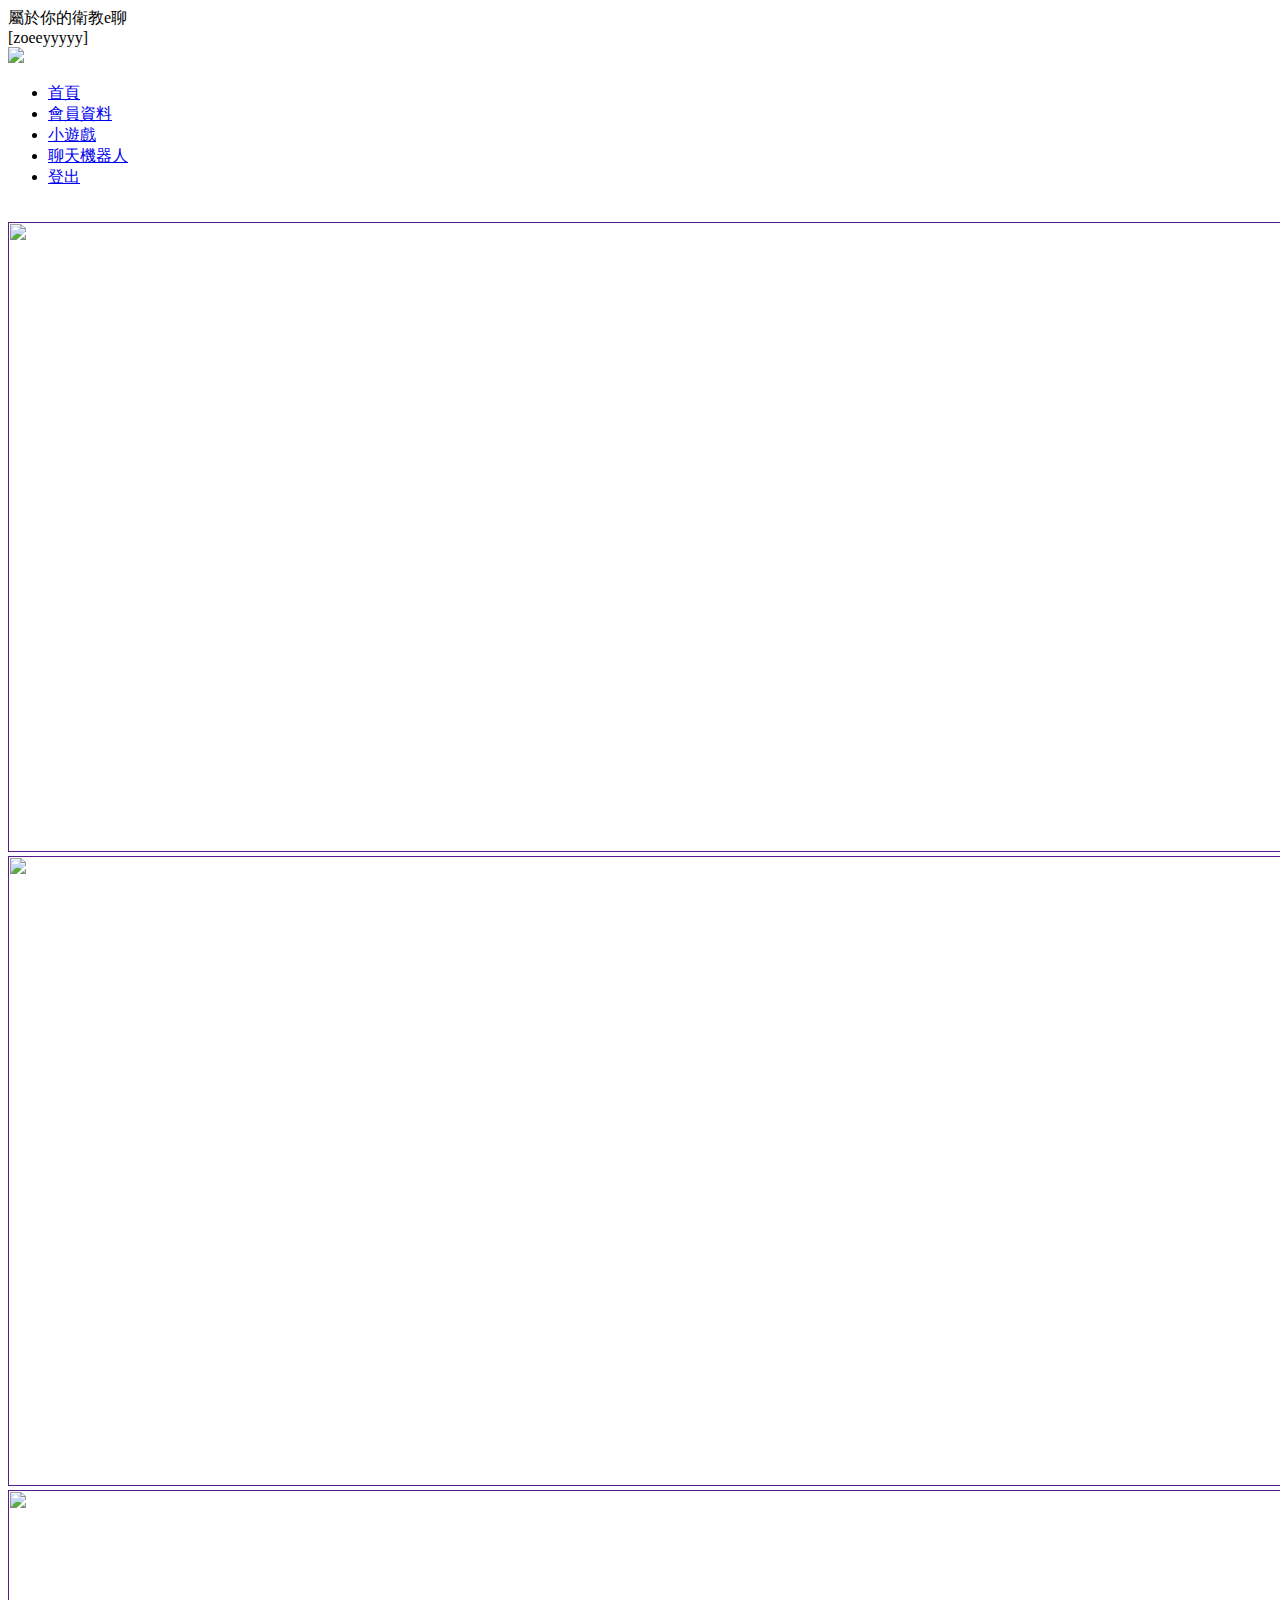
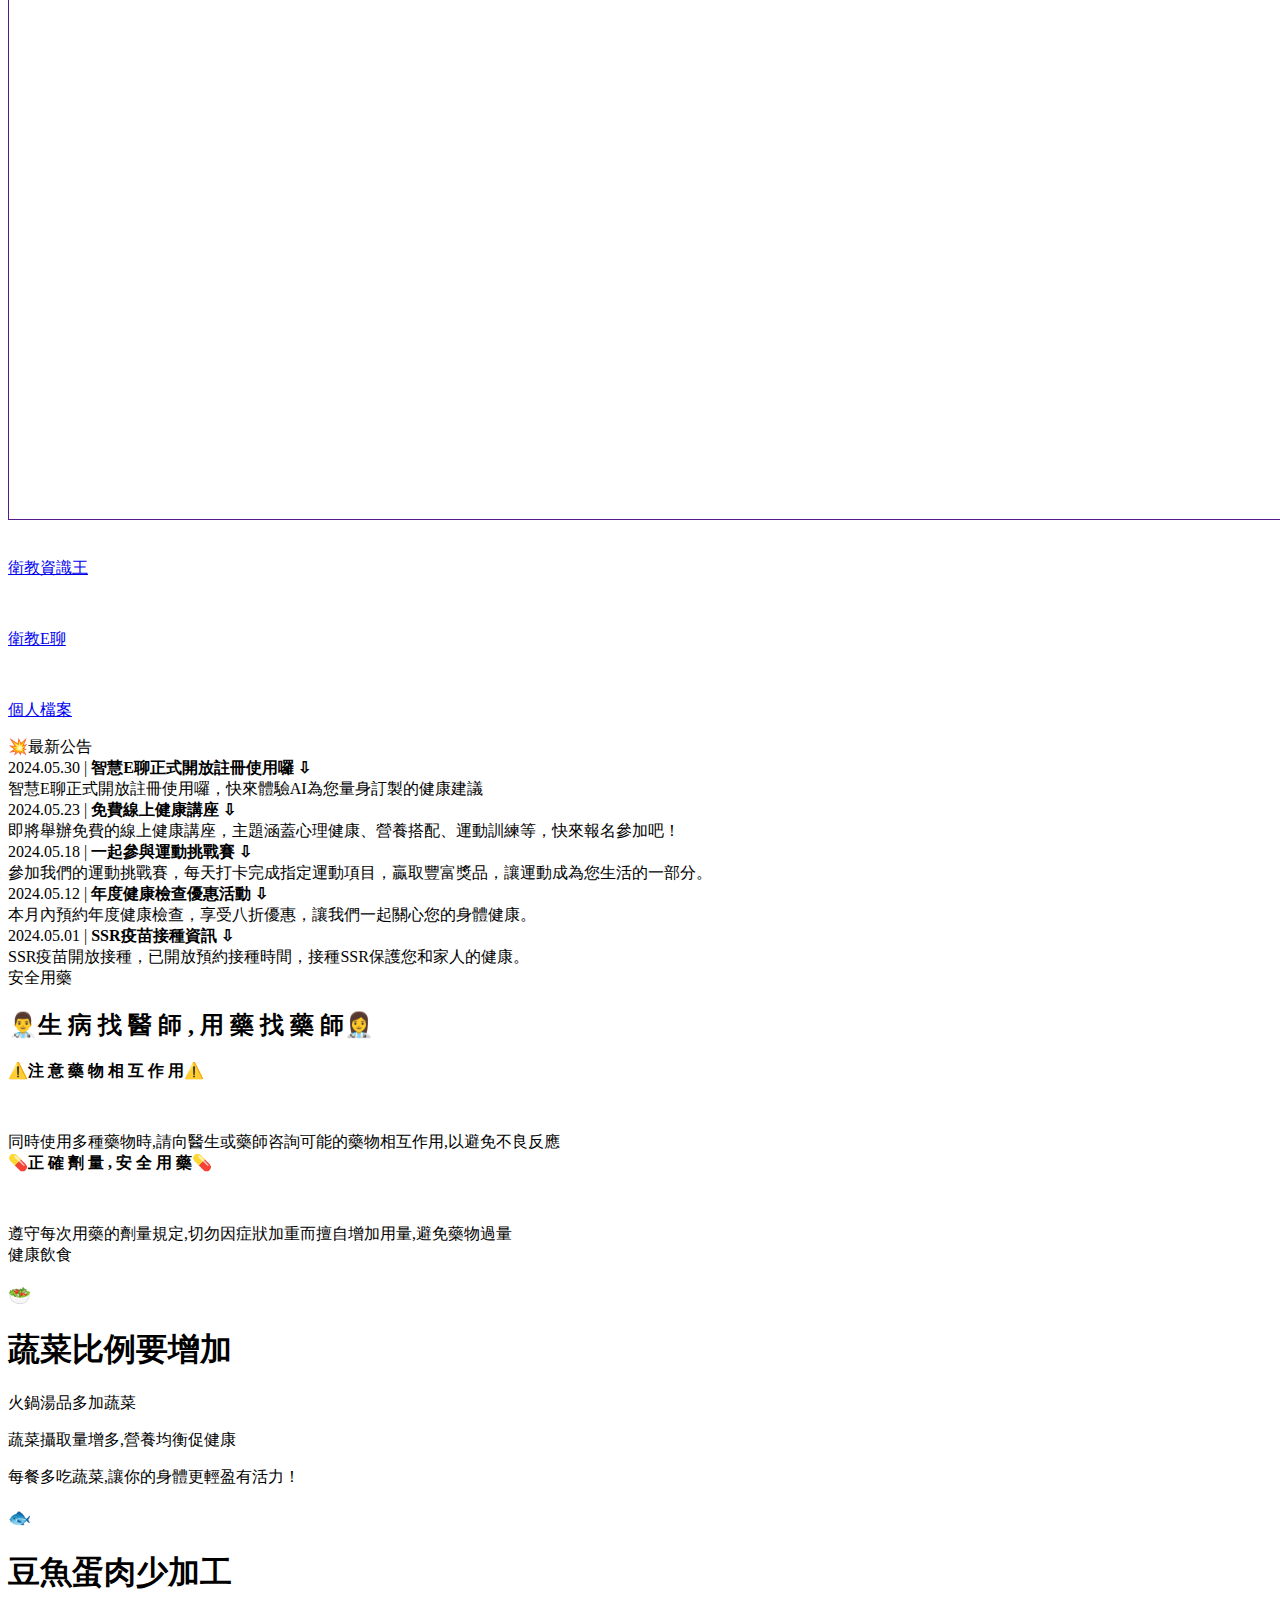
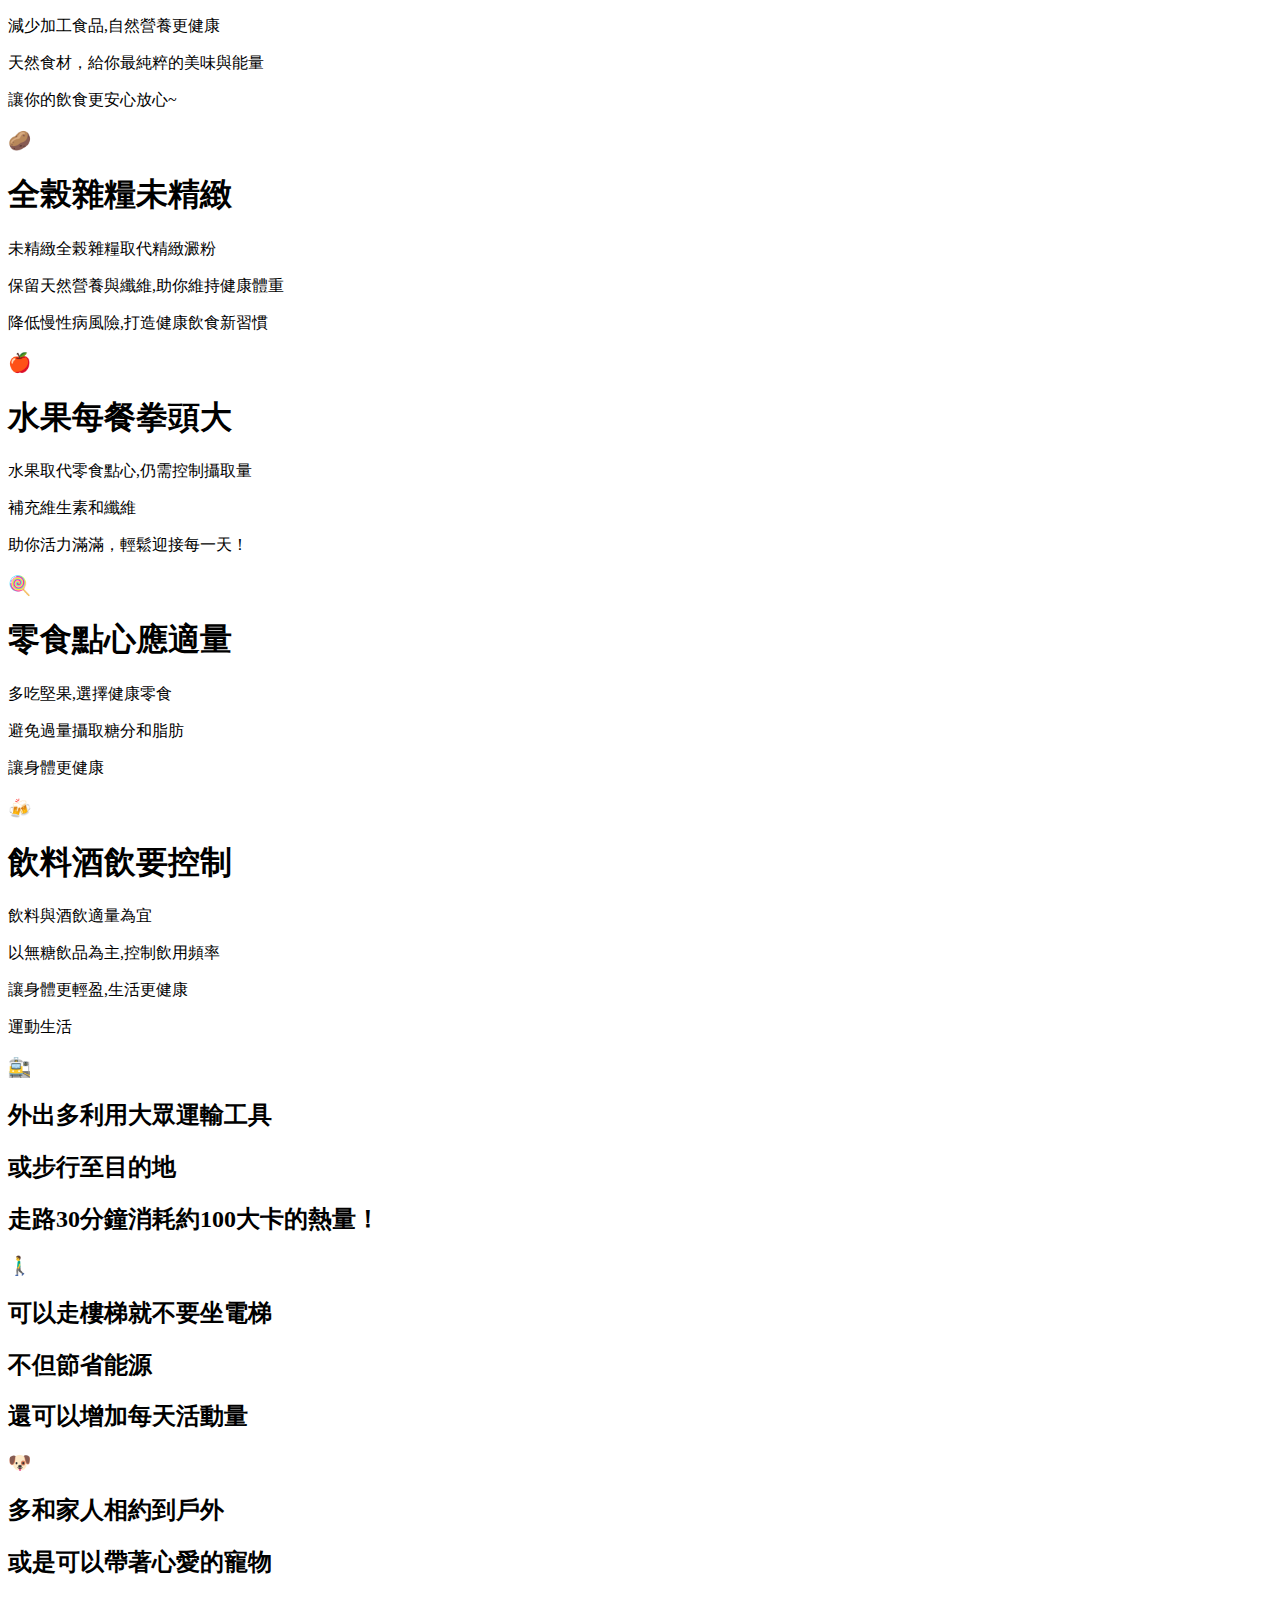
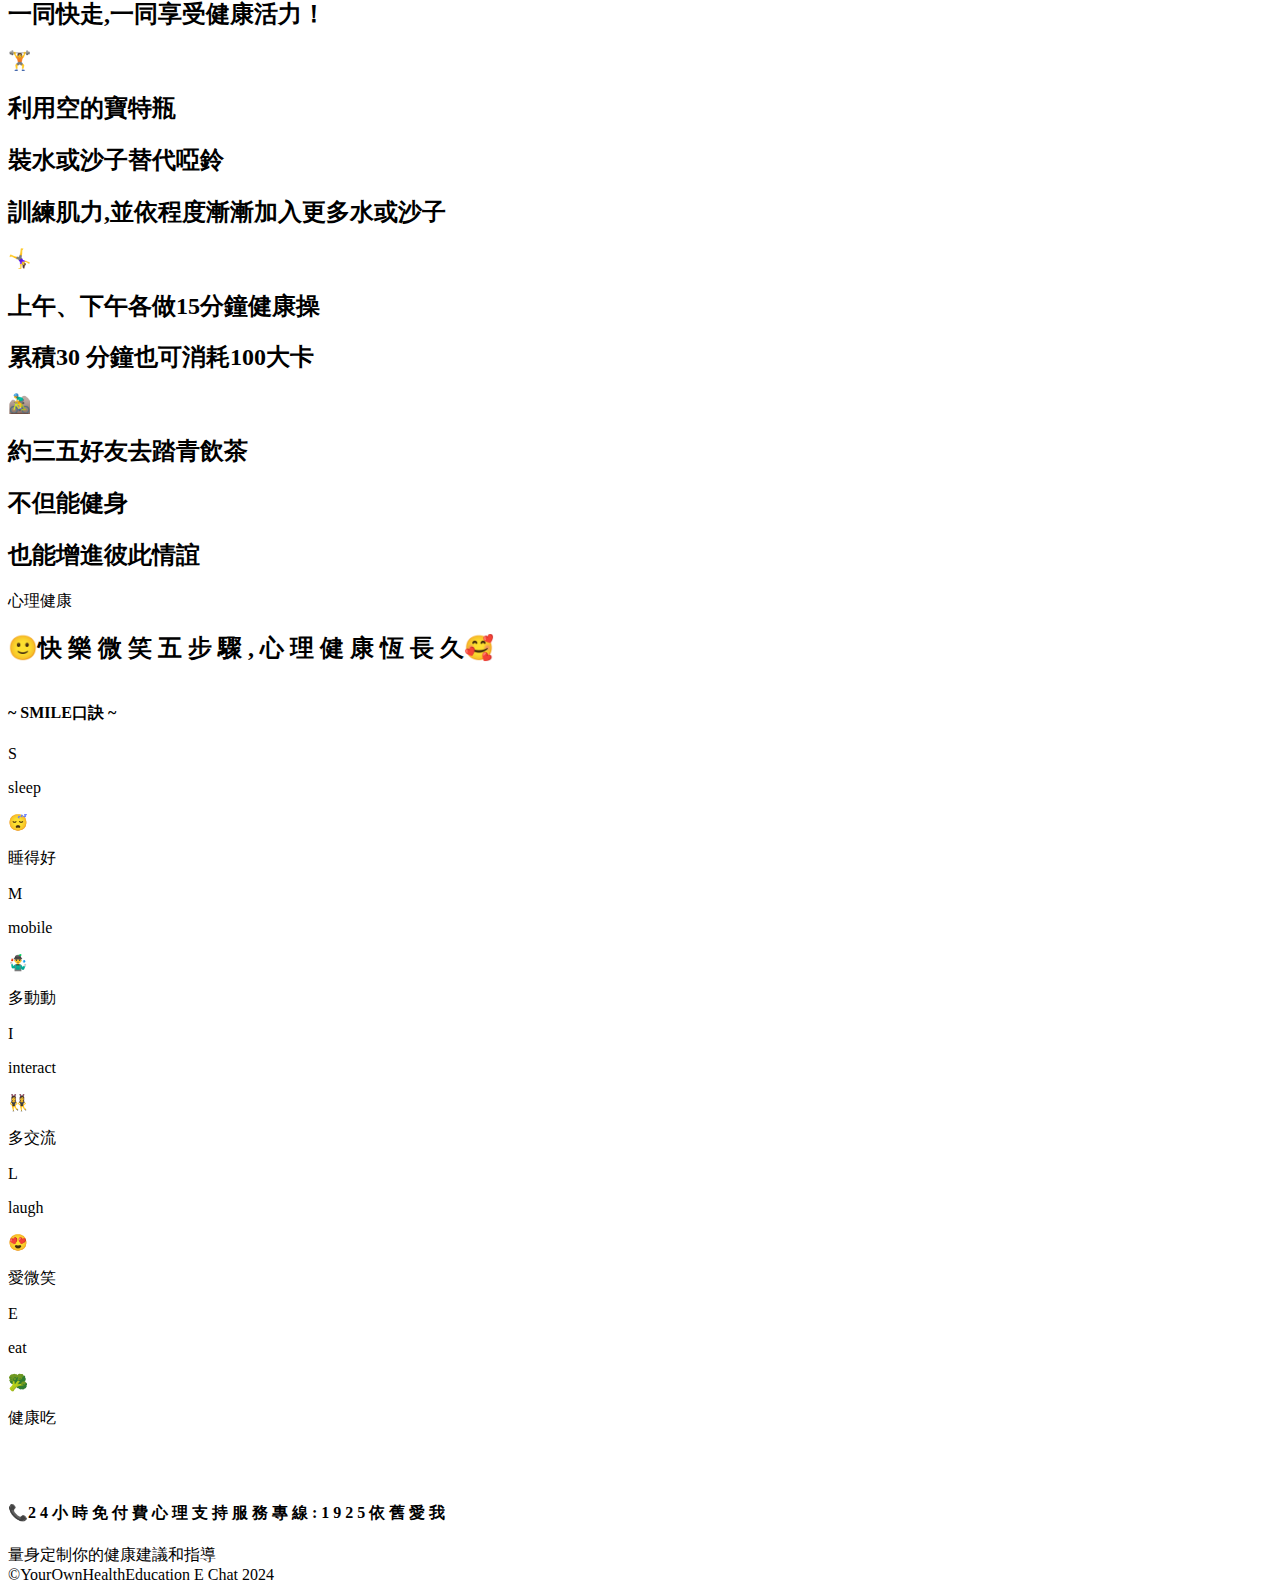
==== pages/index.html @ 648498ce "Add files via upload" ====
<!DOCTYPE html>
<html lang="en">
<head>
    <meta charset="UTF-8">
    <meta http-equiv="X-UA-Compatible" content="IE=edge">
    <meta name="viewport" content="width=device-width, initial-scale=1.0">
    <title>屬於你的衛教E聊</title>
    <link rel="stylesheet" href="assets/index.css">
    <link rel="stylesheet" href="assets/nav.css">
    <link rel="preconnect" href="https://fonts.googleapis.com">
    <link rel="preconnect" href="https://fonts.gstatic.com" crossorigin>
    <link href="https://fonts.googleapis.com/css2?family=Shippori+Mincho&display=swap" rel="stylesheet">
    <script src="https://ajax.googleapis.com/ajax/libs/jquery/1.7.1/jquery.js"></script>
    <script type="text/javascript">
      

          $(window).scroll(function() {
              if ( $(this).scrollTop() > 450){
                  $('#chatt').fadeIn();
              } else {
                  $('#chatt').fadeOut();
              }
          });
      
      </script> 
    <link rel="icon" href="image/logo.ico" type="image/x-icon" />
</head>

<style>
    @import url('https://fonts.googleapis.com/css2?family=Shippori+Mincho&display=swap');
    
</style>
<!-- Q&A -->
<script src="https://ajax.googleapis.com/ajax/libs/jquery/3.1.1/jquery.min.js"></script>
    <script>
        $(function(){
      $(".flip").click(function(){
          $(".panel").slideToggle("slow");
      
        });});
      $(function(){
      $(".flip1").click(function(){
          $(".panel1").slideToggle("slow");
        });});

        $(function(){
      $(".flip2").click(function(){
          $(".panel2").slideToggle("slow");
        });});

        $(function(){
      $(".flip3").click(function(){
          $(".panel3").slideToggle("slow");
        });});

        $(function(){
      $(".flip4").click(function(){
          $(".panel4").slideToggle("slow");
        });});

        $(function(){
      $(".flip5").click(function(){
          $(".panel5").slideToggle("slow");
        });});
    </script>
    
<body>
    
    <nav>
        <div class="midd">屬於你的衛教e聊</div>
        <div class="welcome">[zoeeyyyyy]</div>
        <div class="more">
            <img src="more.png" id="menuButton">
        </div>
    </nav>
    
    <!-- 左側選單 -->
    <div id="sideMenu" class="side-menu">
        <ul>
            <li><a href="#">首頁</a></li>
            <li><a href="#">會員資料</a></li>
            <li><a href="#">小遊戲</a></li>
            <li><a href="#">聊天機器人</a></li>
            <li class="logout"><a href="#">登出</a></li>
        </ul>
    </div>
<br>
<!-- 首頁動態圖 文字 -->
  <div>
    
      <div class="coverflow">
        <a href=''><img id="ph1" src="image/ran1.jpg" width="1600px" height="630px"></a>
        <a href=""><img id="ph2" src="image/ran3.png" width="1600px" height="630px"></a>
        <a href=""><img id="ph3" src="image/ran2.jpg" width="1600px" height="630px"></a>
      </div>
  </div>
  


    
</div>

<div class="nav">       
    <div class="backk">
        <div class="game-box">
            <a href="#game.html">
                <img src="image/game.png" alt="" class="gameicon">
                <p>衛教資識王</p>
            </a>
        </div>
        <div class="chat-box">
            <a href="chat.html">
                <img src="image/chat.png" alt="" class="chaticon">
                <p>衛教E聊</p>
            </a>
        </div>
        <div class="game-box">
            <a href="#game.html">
                <img src="image/personal.png" alt="" class="gameicon">
                <p>個人檔案</p>
            </a>
        </div>
    </div>
</div>


<div class="new">
    💥最新公告
</div>
 <!-- 最新公告-->
 <div class="">
    <div>
        <div class="flip"><span> 2024.05.30 |    <b>智慧E聊正式開放註冊使用囉  ⇩</b></span></div>
        <div class="panel">智慧E聊正式開放註冊使用囉，快來體驗AI為您量身訂製的健康建議</div>
    </div>
    <div>
        <div class="flip1"><span> 2024.05.23 |    <b>免費線上健康講座  ⇩</b></span></div>
        <div class="panel1">即將舉辦免費的線上健康講座，主題涵蓋心理健康、營養搭配、運動訓練等，快來報名參加吧！<br></div>
    </div>
    <div>
        <div class="flip2"><span> 2024.05.18 |    <b>一起參與運動挑戰賽  ⇩</b></span></div>
        <div class="panel2">參加我們的運動挑戰賽，每天打卡完成指定運動項目，贏取豐富獎品，讓運動成為您生活的一部分。<br></div>
    </div>
    <div>
        <div class="flip3"><span>2024.05.12 |    <b>年度健康檢查優惠活動  ⇩</b></span></div>
        <div class="panel3">本月內預約年度健康檢查，享受八折優惠，讓我們一起關心您的身體健康。</div>
    </div>
    <div>
        <div class="flip4"><span> 2024.05.01 |    <b>SSR疫苗接種資訊  ⇩</b></span></div>
        <div class="panel4">SSR疫苗開放接種，已開放預約接種時間，接種SSR保護您和家人的健康。</div>
    </div>
   
</div>









<!-- 安全用藥-->
<div class="secu" id="secu">
    安全用藥
</div>
<div class="medicine">
    <div class="m1">       
        
            <h2>👨‍⚕️生 病 找 醫 師 , 用 藥 找 藥 師👩‍⚕️<br></h2>
          
            <div class="mm1"><b>⚠️注 意 藥 物 相 互 作 用⚠️</b><br>
                <p>&nbsp</p>
                同時使用多種藥物時,請向醫生或藥師咨詢可能的藥物相互作用,以避免不良反應</div>

                <div class="mm1"><b>💊正 確 劑 量  ,  安 全 用 藥💊</b><br>
                    <p>&nbsp</p> 
                    遵守每次用藥的劑量規定,切勿因症狀加重而擅自增加用量,避免藥物過量</div>
       
    </div>
    

</div>



<!--健康飲食-->
<div class="foodtop">
    <div class="heal" id="heal">
        健康飲食
    </div>
    <div class="food">
        <div class="rr">
            <h3>🥗</h3>
            <p><h1>蔬菜比例要增加</h1></p>
            <p>火鍋湯品多加蔬菜</p>
            <p>蔬菜攝取量增多,營養均衡促健康</p>
            <p>每餐多吃蔬菜,讓你的身體更輕盈有活力！</p>
        </div>

        <div class="rr">
            <h3>🐟</h3>
            <p><h1>豆魚蛋肉少加工</h1></p>
            <p>減少加工食品,自然營養更健康</p>
            <p>天然食材，給你最純粹的美味與能量</p>
            <p>讓你的飲食更安心放心~</p>
        </div>

        <div class="rr">
            <h3>🥔</h3>
            <p><h1>全榖雜糧未精緻</h1></p>
            <p>未精緻全榖雜糧取代精緻澱粉</p>
            <p>保留天然營養與纖維,助你維持健康體重</p>
            <p>降低慢性病風險,打造健康飲食新習慣</p>
            
        </div>

        <div class="rr">
            <h3>🍎</h3>
            <p><h1>水果每餐拳頭大</h1></p>
            <p>水果取代零食點心,仍需控制攝取量</p>
            <p>補充維生素和纖維</p>
            <p>助你活力滿滿，輕鬆迎接每一天！</p>
        </div>
                
        <div class="rr">
            <h3>🍭</h3>
            <p><h1>零食點心應適量</h1></p>
            <p>多吃堅果,選擇健康零食</p>
            <p>避免過量攝取糖分和脂肪</p>
            <p>讓身體更健康</p>
        </div>

        <div class="rr">
            <h3>🍻</h3>
            <p><h1>飲料酒飲要控制</h1></p>
            <p>飲料與酒飲適量為宜</p>
            <p>以無糖飲品為主,控制飲用頻率</p>
            <p>讓身體更輕盈,生活更健康</p>
        </div>
        

    </div>
</div>

<!--運動生活-->
<div class="runn" id="runn">
    運動生活
</div>
<div class="life">
    <div class="rr">
        <h3>🚉</h3>
        <p><h2>外出多利用大眾運輸工具</h2></p>
        <p><h2>或步行至目的地</h2></p>
        <p><h2>走路30分鐘消耗約100大卡的熱量！</h2></p>
    </div>

    <div class="rr">
        <h3>🚶‍♂️</h3>
        <p><h2>可以走樓梯就不要坐電梯</h2></p>
        <p><h2>不但節省能源</h2></p>
        <p><h2>還可以增加每天活動量</h2></p>
    </div>

    <div class="rr">
        <h3>🐶</h3>
        <p><h2>多和家人相約到戶外</h2></p>
        <p><h2>或是可以帶著心愛的寵物</h2></p>
        <p><h2>一同快走,一同享受健康活力！</h2> </p>
    </div>

    <div class="rr">
        <h3>🏋️</h3>
        <p><h2>利用空的寶特瓶</h2></p>
        <p><h2>裝水或沙子替代啞鈴</h2></p>
        <p><h2>訓練肌力,並依程度漸漸加入更多水或沙子</h2> </p>
    </div>
            
    <div class="rr">
        <h3>🤸‍♀️</h3>
        <p><h2>上午、下午各做15分鐘健康操</h2></p>
        <p><h2>累積30 分鐘也可消耗100大卡</h2> </p>
    </div>

    <div class="rr">
        <h3>🚵‍♂️</h3>
        <p><h2>約三五好友去踏青飲茶</h2></p>
        <p><h2>不但能健身</h2></p>
        <p><h2>也能增進彼此情誼</h2> </p>
    </div>
              
            

    

</div>



<!--心理健康-->
<div class="ment" id="ment">
    心理健康
</div>
<div class="hea">
    <div class="men1">       
        <h2>🙂快  樂  微 笑 五 步 驟 , 心 理 健 康 恆 長 久🥰<br></h2>
        <div class="man1">
            <h4><br>~ SMILE口訣 ~</h4>
        </div>
        <div class="letters">
            <div class="letter">S <p><div class="qu">sleep <p>😴</p><p>睡得好</p></div></p></div>
            <div class="letter">M <p><div class="qu">mobile <p>🤹‍♂️</p> <p>多動動</p></div></p></div>
            <div class="letter">I<p><div class="qu">interact <p>👯‍♀️</p> <p>多交流</p></div></p></div>
            <div class="letter">L<p><div class="qu">laugh <p>😍</p> <p>愛微笑</p></div></p></div>
            <div class="letter">E<p><div class="qu">eat <p>🥦</p> <p>健康吃</p></div></p></div>
        </div>
        <br>
        <br>
        <h4>📞2 4 小 時 免 付 費 心 理 支 持 服 務 專 線 : 1 9 2 5 依 舊 愛 我<!--<div style="color: #2C73C5";> 1925</div>--></h4>
    </div>
  </div>

<div class="clear"></div>
<!-- 夫特 -->
<footer>
    <div class="footer">
       <section class="f3">
        <div class="copy">量身定制你的健康建議和指導<br>©YourOwnHealthEducation E Chat 2024</div>
    </section>
    </div>
</footer>

<script src="js/game.js"></script>
 <script src="js/nav.js"></script>
    
</body>
</html>
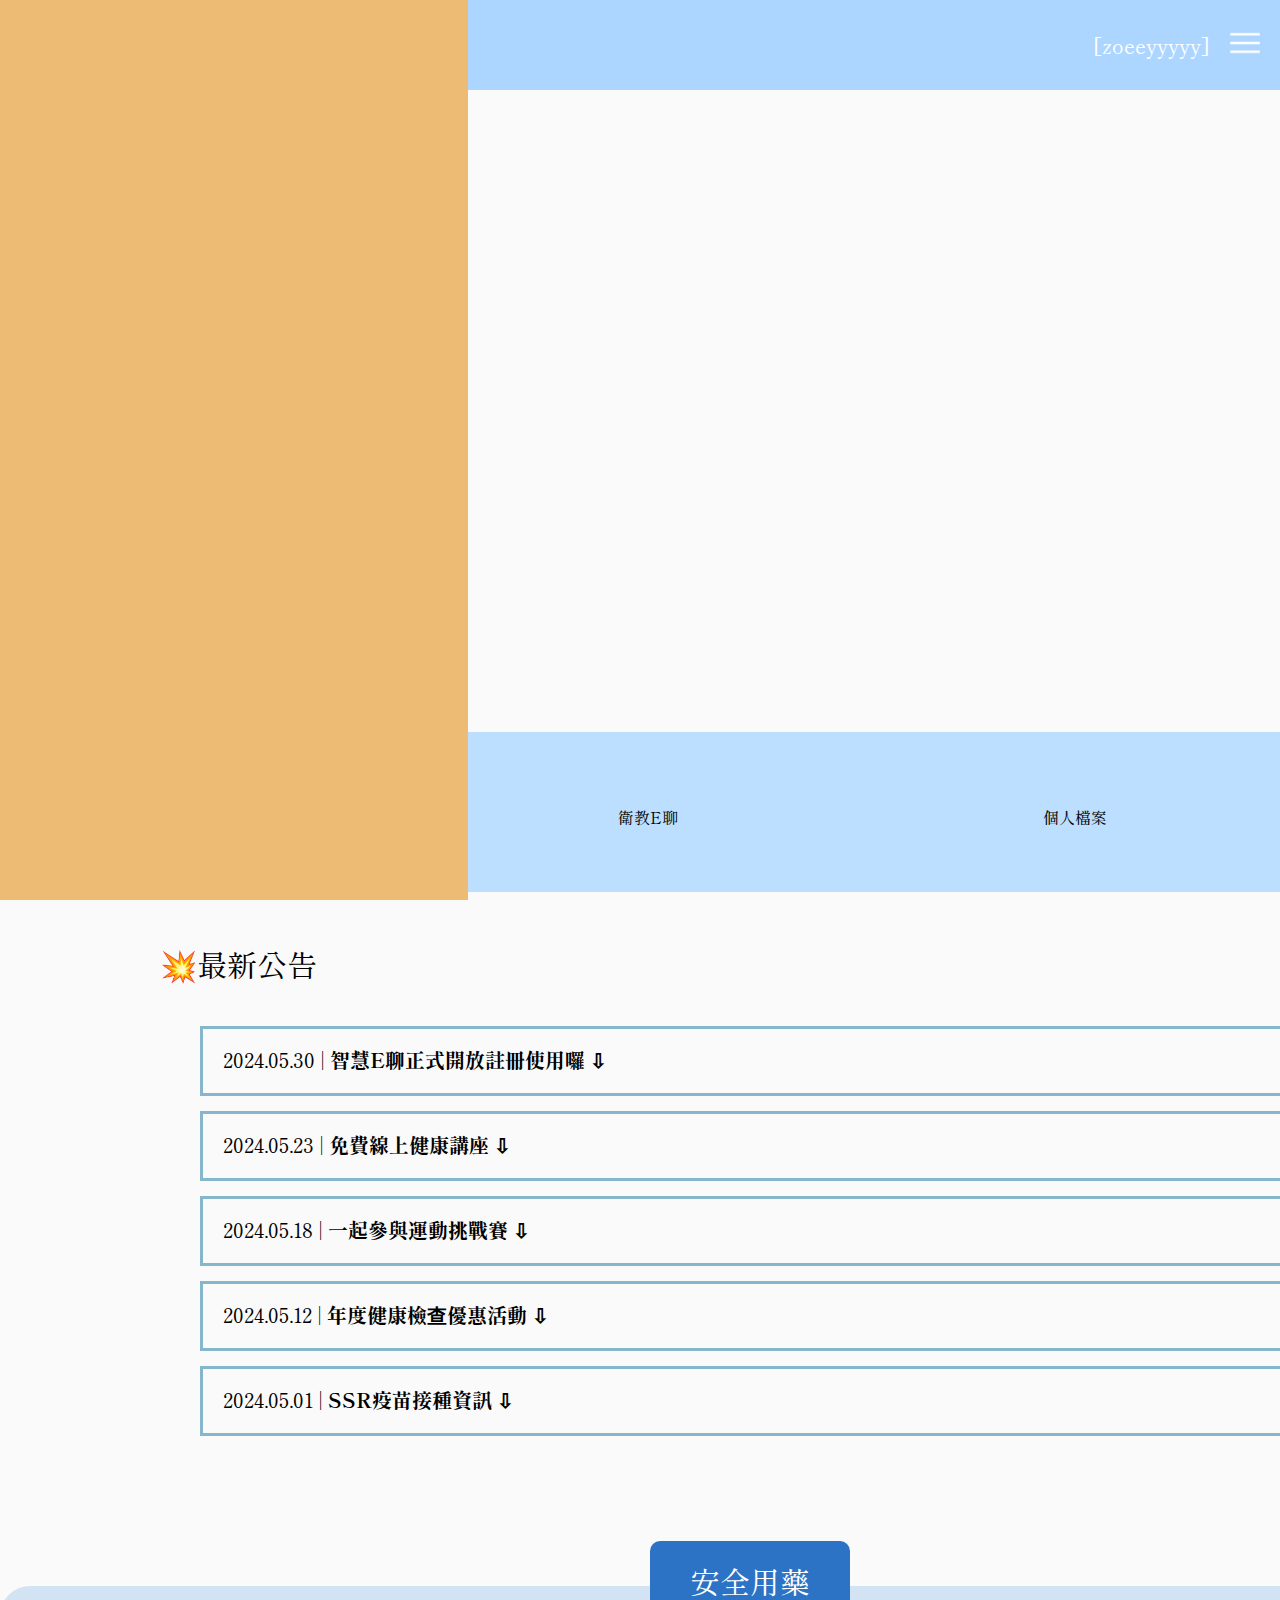
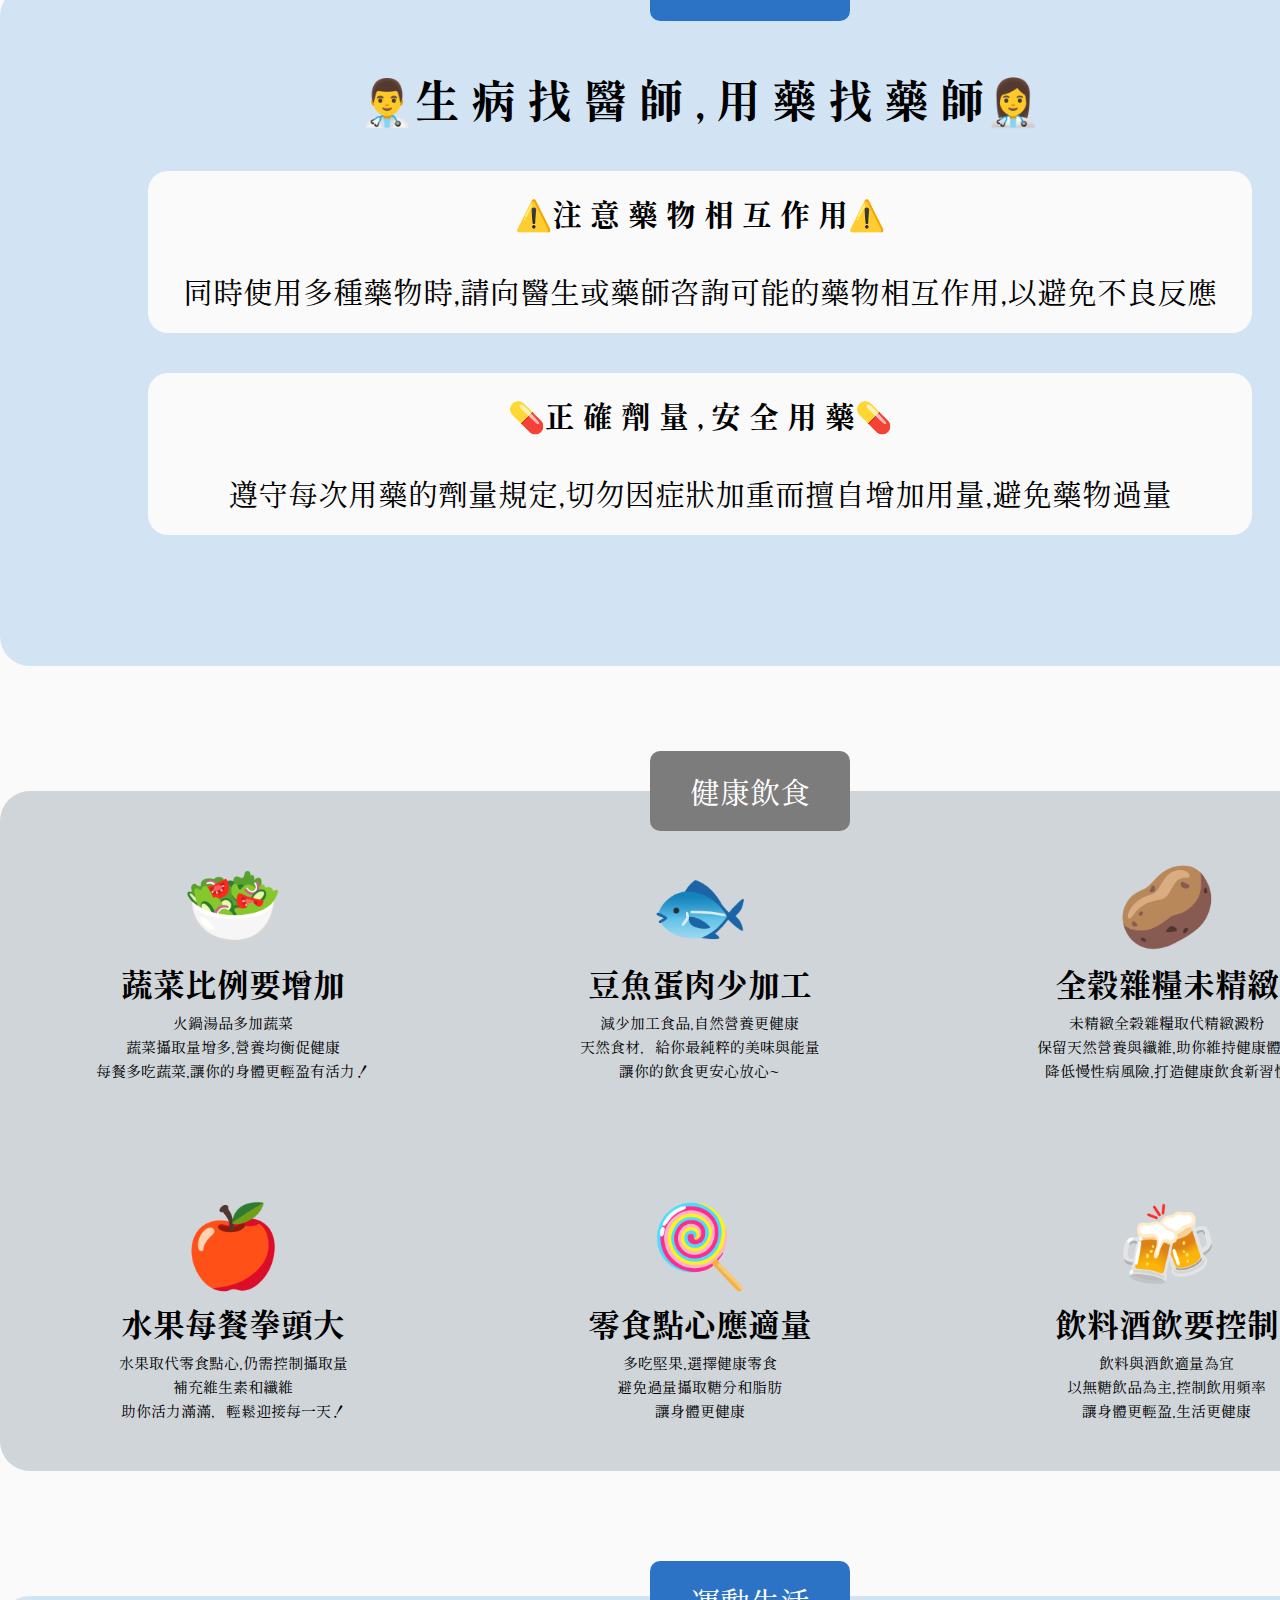
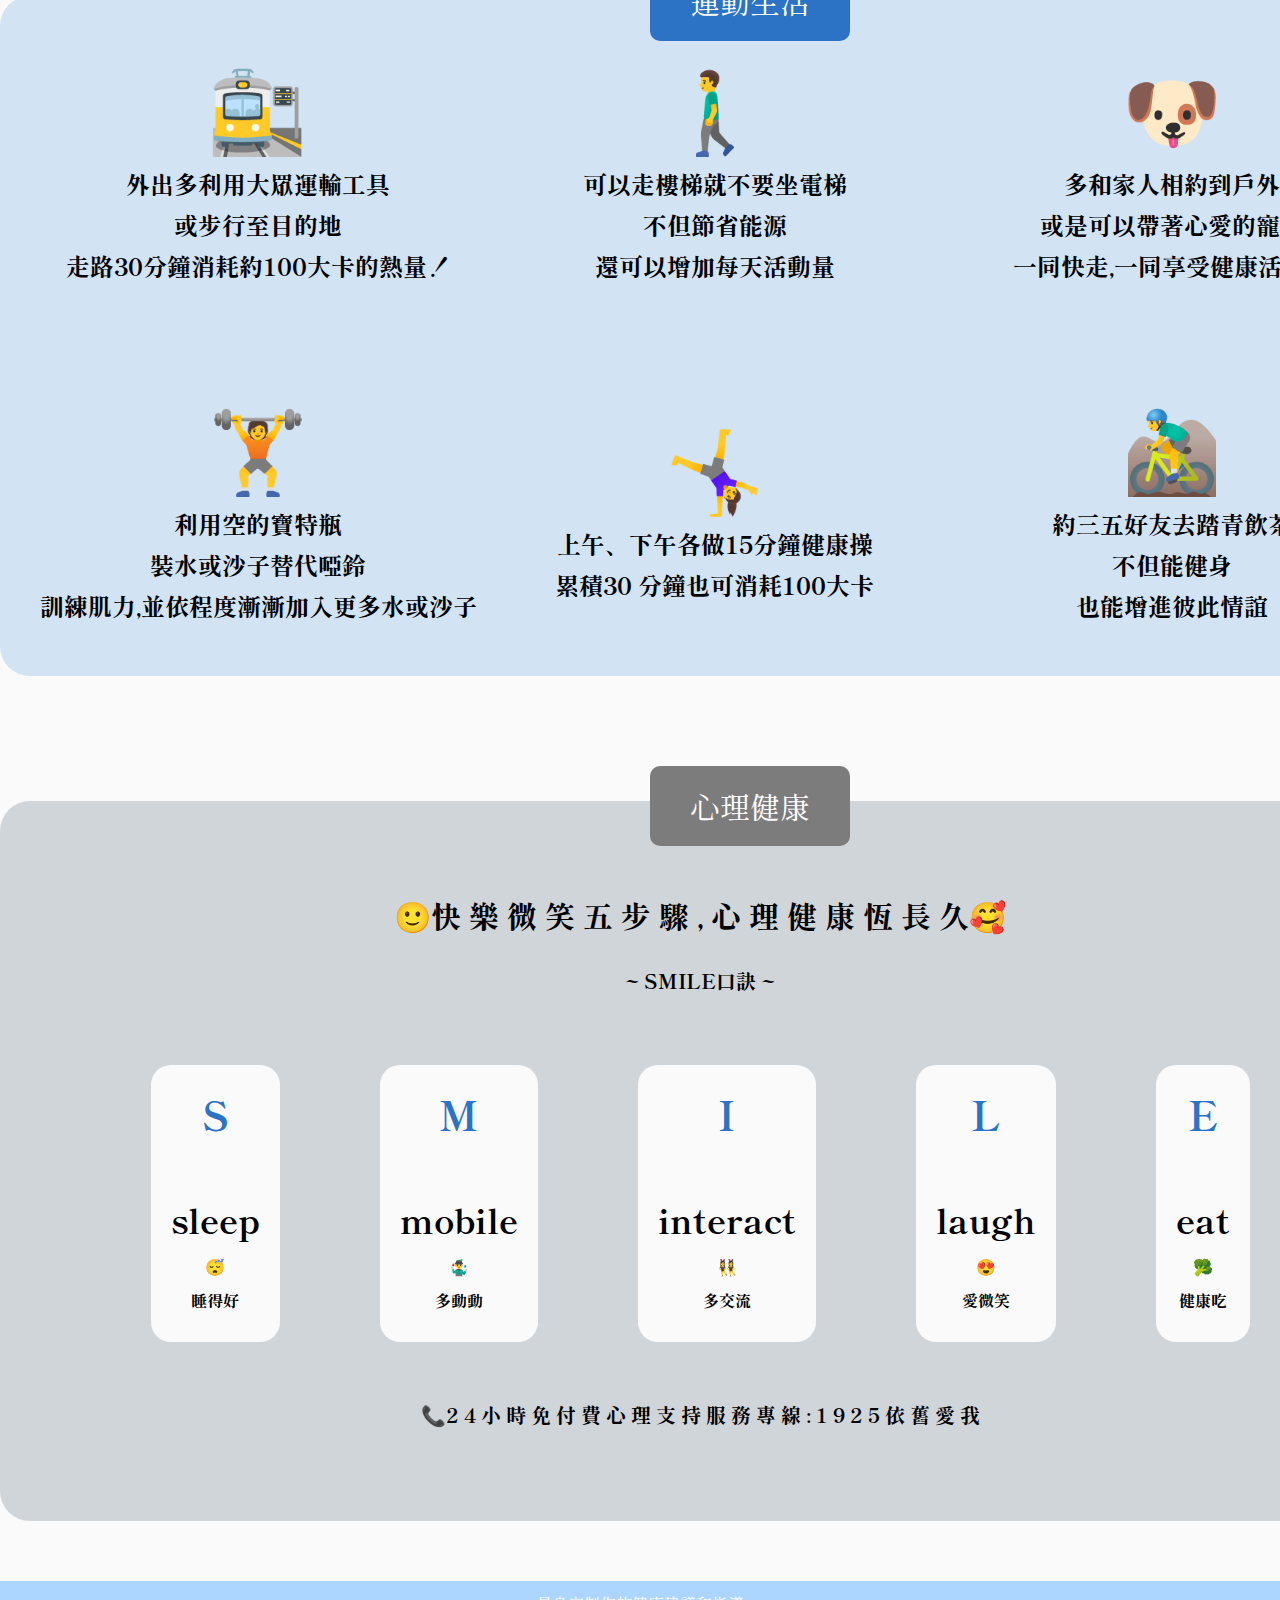
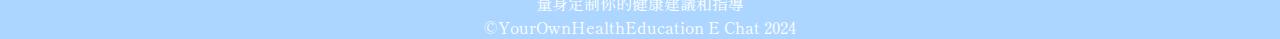
==== commit b339dc76: "第一" ====
--- a/pages/index.html
+++ b/pages/index.html
@@ -5,8 +5,8 @@
     <meta http-equiv="X-UA-Compatible" content="IE=edge">
     <meta name="viewport" content="width=device-width, initial-scale=1.0">
     <title>屬於你的衛教E聊</title>
-    <link rel="stylesheet" href="assets/index.css">
-    <link rel="stylesheet" href="assets/nav.css">
+    <link rel="stylesheet" href="../assets/css/index.css">
+    <link rel="stylesheet" href="../assets/css/nav.css">
     <link rel="preconnect" href="https://fonts.googleapis.com">
     <link rel="preconnect" href="https://fonts.gstatic.com" crossorigin>
     <link href="https://fonts.googleapis.com/css2?family=Shippori+Mincho&display=swap" rel="stylesheet">
@@ -23,7 +23,7 @@
           });
       
       </script> 
-    <link rel="icon" href="image/logo.ico" type="image/x-icon" />
+    <link rel="icon" href="../assets/images/logo.ico" type="image/x-icon" />
 </head>
 
 <style>
@@ -70,18 +70,18 @@
         <div class="midd">屬於你的衛教e聊</div>
         <div class="welcome">[zoeeyyyyy]</div>
         <div class="more">
-            <img src="more.png" id="menuButton">
+            <img src="../assets/images/more.png" id="menuButton">
         </div>
     </nav>
     
     <!-- 左側選單 -->
     <div id="sideMenu" class="side-menu">
         <ul>
-            <li><a href="#">首頁</a></li>
-            <li><a href="#">會員資料</a></li>
-            <li><a href="#">小遊戲</a></li>
-            <li><a href="#">聊天機器人</a></li>
-            <li class="logout"><a href="#">登出</a></li>
+            <li><a href="index.html">首頁</a></li>
+            <li><a href="membercenter.html">會員資料</a></li>
+            <li><a href="game.html">小遊戲</a></li>
+            <li><a href="chat.html">聊天機器人</a></li>
+            <li class="logout"><a href="login.html">登出</a></li>
         </ul>
     </div>
 <br>
@@ -89,9 +89,9 @@
   <div>
     
       <div class="coverflow">
-        <a href=''><img id="ph1" src="image/ran1.jpg" width="1600px" height="630px"></a>
-        <a href=""><img id="ph2" src="image/ran3.png" width="1600px" height="630px"></a>
-        <a href=""><img id="ph3" src="image/ran2.jpg" width="1600px" height="630px"></a>
+        <a href=''><img id="ph1" src="../assets/images/ran1.jpg" width="1600px" height="630px"></a>
+        <a href=""><img id="ph2" src="../assets/images/ran3.png" width="1600px" height="630px"></a>
+        <a href=""><img id="ph3" src="../assets/images/ran2.jpg" width="1600px" height="630px"></a>
       </div>
   </div>
   
@@ -103,20 +103,20 @@
 <div class="nav">       
     <div class="backk">
         <div class="game-box">
-            <a href="#game.html">
-                <img src="image/game.png" alt="" class="gameicon">
+            <a href="game.html">
+                <img src="assets/image/game.png" alt="" class="gameicon">
                 <p>衛教資識王</p>
             </a>
         </div>
         <div class="chat-box">
             <a href="chat.html">
-                <img src="image/chat.png" alt="" class="chaticon">
+                <img src="assets/image/chat.png" alt="" class="chaticon">
                 <p>衛教E聊</p>
             </a>
         </div>
         <div class="game-box">
-            <a href="#game.html">
-                <img src="image/personal.png" alt="" class="gameicon">
+            <a href="membercenter.html">
+                <img src="assets/image/personal.png" alt="" class="gameicon">
                 <p>個人檔案</p>
             </a>
         </div>
@@ -330,8 +330,8 @@
     </div>
 </footer>
 
-<script src="js/game.js"></script>
- <script src="js/nav.js"></script>
+<script src="../js/game.js"></script>
+ <script src="../js/nav.js"></script>
     
 </body>
-</html>+</html>
--- a/assets/css/index.css
+++ b/assets/css/index.css
@@ -0,0 +1,757 @@
+body {
+    margin: 0;
+    padding: 0;
+    background-color: #FAFAFA;
+    font-family: 'Shippori Mincho', serif;
+
+
+}
+
+/* 首頁圖文 */
+
+
+.coverflow {
+    width: 100%;
+    height: 490px;
+    position: relative;
+    margin-top: 68px;
+}
+
+.coverflow>a {
+    display: block;
+    position: absolute;
+    top: 0;
+    left: 0;
+    opacity: 0;
+    filter: alpha(opacity=0);
+    /*影片長度*/
+    -webkit-animation: silder 15s linear infinite;
+    animation: silder 15s linear infinite;
+}
+
+.coverflow>a>img {
+    max-width: 100%;
+}
+
+/*動畫關鍵影格*/
+@-webkit-keyframes silder {
+    3% {
+        opacity: 1;
+        filter: alpha(opacity=100);
+    }
+
+    27% {
+        opacity: 1;
+        filter: alpha(opacity=100);
+    }
+
+    40% {
+        opacity: 0;
+        filter: alpha(opacity=0);
+    }
+}
+
+@keyframes silder {
+    3% {
+        opacity: 1;
+        filter: alpha(opacity=100);
+    }
+
+    27% {
+        opacity: 1;
+        filter: alpha(opacity=100);
+    }
+
+    40% {
+        opacity: 0;
+        filter: alpha(opacity=0);
+    }
+}
+
+/*每個圖片延遲*秒*/
+.coverflow>a:nth-child(3) {
+    -webkit-animation-delay: 10s;
+    animation-delay: 10s;
+}
+
+.coverflow>a:nth-child(2) {
+    -webkit-animation-delay: 5s;
+    animation-delay: 5s;
+}
+
+.coverflow>a:nth-child(1) {
+    -webkit-animation-delay: 0s;
+    animation-delay: 0s;
+}
+
+
+
+
+#chatt {
+    position: fixed;
+    border-radius: 50px;
+    right: 20px;
+    bottom: 30px;
+    padding: 10px 16px;
+    font-size: 25px;
+    background: rgba(171, 201, 245, 0.89);
+    color: #FAFCFD;
+    cursor: pointer;
+    z-index: 1000;
+    display: none;
+}
+
+.gameicon {
+    width: 20px;
+}
+
+.chaticon {
+    width: 20px;
+}
+
+
+
+
+
+
+/* .intro {
+    background-color: transparent;
+    color: white;
+    writing-mode: vertical-rl;
+    text-orientation: upright;
+    position: absolute;
+    font-size: large;
+    left: 800px;
+    top: 150px;
+} */
+
+
+
+.midd a {
+    color: white;
+    text-decoration: none;
+}
+
+
+
+.backk {
+    margin-top: 130px;
+    background-color: #BCDEFF;
+    height: 160px;
+    display: flex;
+    align-items: center;
+    justify-content: center;
+    gap: 20px;
+    /* 圖片間距 */
+}
+
+.game-box,
+.chat-box {
+    text-align: center;
+}
+
+.game-box a,
+.chat-box a {
+    text-decoration: none;
+    color: #000;
+    /* 控制文字顏色，可修改 */
+}
+
+.gameicon,
+.chaticon {
+    display: block;
+    margin: 0 auto;
+    width: 50px;
+    /* 圖片寬度可調整 */
+    height: auto;
+}
+
+p {
+    margin-top: 10px;
+    /* 圖片與文字間距 */
+    font-size: 16px;
+    /* 文字大小 */
+}
+
+
+
+/* NEWS */
+.new {
+    text-align: left;
+    margin-left: 160px;
+    font-size: 30px;
+    padding-bottom: 40px;
+    padding-top: 50px;
+}
+
+.flip,
+.flip1,
+.flip2,
+.flip3,
+.flip4 {
+    margin-left: 140px;
+    padding: 8px;
+    margin-left: 200px;
+    height: 70px;
+    width: 1150px;
+    cursor: pointer;
+    font-size: 20px;
+    padding-bottom: 40px;
+    padding-left: 20px;
+    padding-top: 16px;
+    border: solid 3px #85b6cb;
+    margin-bottom: 15px;
+}
+
+.panel,
+.panel1,
+.panel2,
+.panel3,
+.panel4 {
+    margin-left: 200px;
+    margin-bottom: 10px;
+    width: 1280px;
+    display: none;
+    font-size: 18px;
+    padding-left: 10px;
+    line-height: 40px;
+}
+
+
+
+
+/* 安全用藥 */
+.secu {
+    background-color: #2C73C5;
+    height: 80px;
+    width: 200px;
+    text-align: center;
+    font-size: 30px;
+    color: white;
+    margin-top: 90px;
+    padding-top: 18px;
+    margin-bottom: -30px;
+    position: absolute;
+    z-index: 1;
+    margin-left: 650px;
+    border-radius: 10px;
+}
+
+.medicine {
+    background-color: #D2E3F4;
+    height: 680px;
+    width: 1400px;
+    display: flex;
+    /*
+    align-items: center;
+    position: relative;*/
+    border-radius: 30px;
+    position: relative;
+    margin-top: 150px;
+
+
+}
+
+.m1 {
+    margin-top: 80px;
+    font-size: 30px;
+    text-align: center;
+}
+
+.mm1 {
+    background-color: #FAFAFA;
+    border-radius: 20px;
+    padding: 20px;
+    padding-left: 35px;
+    padding-right: 35px;
+    margin-top: 40px;
+}
+
+
+/* 健康飲食 */
+
+.heal {
+    background-color: #7d7c7c;
+    height: 80px;
+    width: 200px;
+    text-align: center;
+    font-size: 30px;
+    color: white;
+    margin-top: -40px;
+    padding-top: 18px;
+    margin-bottom: -30px;
+    position: absolute;
+    z-index: 1;
+    margin-left: 650px;
+    border-radius: 10px;
+}
+
+.food {
+    background-color: #939fab67;
+    height: 680px;
+    width: 1400px;
+    display: flex;
+    display: grid;
+    grid-template-columns: repeat(3, 1fr);
+    justify-content: center;
+    align-items: center;
+    position: relative;
+    border-radius: 30px;
+
+    margin-top: 125px;
+
+
+}
+
+
+/* 健康生活 */
+
+.runn {
+    background-color: #2C73C5;
+    height: 80px;
+    width: 200px;
+    text-align: center;
+    font-size: 30px;
+    color: white;
+    margin-top: 90px;
+    padding-top: 18px;
+    margin-bottom: -30px;
+    position: absolute;
+    z-index: 1;
+    margin-left: 650px;
+    border-radius: 10px;
+}
+
+.life {
+    background-color: #D2E3F4;
+    height: 680px;
+    width: 1400px;
+    display: grid;
+    grid-template-columns: repeat(3, 1fr);
+    justify-content: center;
+    align-items: center;
+    position: relative;
+    border-radius: 30px;
+    position: relative;
+    margin-top: 125px;
+    padding-left: 30px;
+
+
+}
+
+.rr {
+    text-align: center;
+    margin-top: 0px;
+    padding-top: 0px;
+    display: flex;
+    flex-direction: column;
+    align-items: center;
+
+}
+
+.rr h3 {
+    font-size: 80px;
+    margin: 0;
+}
+
+.rr p {
+    font-size: 15px;
+    margin-top: 3px;
+}
+
+
+
+
+
+
+/* 心理健康 */
+.hea {
+    background-color: #939fab67;
+    height: 720px;
+    width: 1400px;
+    display: flex;
+    justify-content: center;
+    align-items: center;
+    position: relative;
+    border-radius: 30px;
+    margin-top: 125px;
+}
+
+.men1 {
+    text-align: center;
+    font-size: 20px;
+}
+
+.man1 h4 {
+    margin-bottom: 1px;
+}
+
+
+.letters {
+    display: flex;
+    justify-content: center;
+    gap: 100px;
+    /* 字母之间的间距 */
+    margin-top: 70px;
+    color: #2C73C5;
+}
+
+.letter {
+    font-size: 40px;
+    font-weight: bold;
+    background-color: #FAFAFA;
+    border-radius: 20px;
+
+    padding: 20px;
+}
+
+
+.ment {
+    background-color: #7d7c7c;
+    height: 80px;
+    width: 200px;
+    text-align: center;
+    font-size: 30px;
+    color: white;
+    margin-top: 90px;
+    padding-top: 18px;
+    margin-bottom: -30px;
+    position: absolute;
+    z-index: 1;
+    margin-left: 650px;
+    border-radius: 10px;
+}
+
+
+.qu {
+    font-size: 35px;
+    color: black;
+    margin-top: 50px;
+}
+
+
+/* 圖片放大 */
+.bigger {
+    /* width: 20px;
+    height: 20px; */
+    overflow: hidden;
+}
+
+.bigger img {
+    transform: scale(1, 1);
+    transition: all 1s ease-out;
+}
+
+.bigger img:hover {
+    transform: scale(1.05, 1.05);
+}
+
+@media (max-width: 700px) {
+
+    .coverflow {
+        width: 100%;
+        height: auto;
+        position: relative;
+        margin-top: 0px;
+    }
+
+    .coverflow>a>img {
+        max-width: 100%;
+        height: auto;
+    }
+
+    .backk {
+        margin-top: 210px;
+        background-color: #BCDEFF;
+        height: 50px;
+        display: flex;
+        align-items: center;
+        justify-content: center;
+        gap: 0px;
+    }
+
+    p {
+        margin-top: 2px;
+        font-size: 8px;
+    }
+
+    .new {
+        text-align: left;
+        margin-left: 160px;
+        font-size: 30px;
+        padding-bottom: 15px;
+        padding-top: 15px;
+    }
+
+
+    .game-box,
+    .chat-box {
+        width: 100%;
+        text-align: center;
+    }
+
+
+    .flip,
+    .flip1,
+    .flip2,
+    .flip3,
+    .flip4,
+    .panel {
+        margin-left: 55px;
+        font-size: 10px;
+        width: 70%;
+        height: 40px;
+        padding-bottom: 4px;
+        padding-top: 10px;
+    }
+
+    .new {
+        margin-left: 55px;
+        font-size: 10px;
+        width: 70%;
+        height: 30px;
+        padding-bottom: 4px;
+        padding-top: 10px;
+    }
+
+    .gameicon,
+    .chaticon {
+        width: 14px;
+    }
+
+    .letters {
+        gap: 20px;
+        margin-top: 20px;
+    }
+
+    .letter {
+        font-size: 16px;
+        padding: 8px;
+    }
+
+    .qu {
+        font-size: 22px;
+    }
+
+
+    /* 安全用藥 */
+    .secu {
+        background-color: #2C73C5;
+        height: 20px;
+        width: 58px;
+        text-align: center;
+        font-size: 9px;
+        color: white;
+        margin-top: 10px;
+        padding-top: 3px;
+        margin-bottom: -30px;
+        position: absolute;
+        z-index: 1;
+        margin-left: 160px;
+        border-radius: 5px;
+    }
+
+    .medicine {
+        background-color: #D2E3F4;
+        height: 200px;
+        width: 80%;
+        display: flex;
+        /*
+    align-items: center;
+    position: relative;*/
+        border-radius: 15px;
+        position: relative;
+        margin-top: 35px;
+        font-size: 5px;
+    }
+
+    h2 {
+        display: block;
+        font-size: 8px;
+        margin-block-start: 0.83em;
+        margin-block-end: 0.83em;
+        margin-inline-start: 0px;
+        margin-inline-end: 0px;
+        font-weight: bold;
+        unicode-bidi: isolate;
+    }
+
+    .m1 {
+        margin-top: 10px;
+        font-size: 8px;
+        text-align: center;
+    }
+
+    .mm1 {
+        background-color: #FAFAFA;
+        border-radius: 10px;
+        padding: 10px;
+        padding-left: 35px;
+        padding-right: 35px;
+        margin-top: 10px;
+        width: 270px;
+    }
+
+
+    /* 健康飲食 */
+
+    .heal {
+        background-color: #7d7c7c;
+        height: 20px;
+        width: 58px;
+        text-align: center;
+        font-size: 9px;
+        color: white;
+        margin-top: -10px;
+        padding-top: 3px;
+        margin-bottom: -30px;
+        position: absolute;
+        z-index: 1;
+        margin-left: 160px;
+        border-radius: 5px;
+    }
+
+    .food {
+        background-color: #939fab67;
+        height: 200px;
+        width: 80%;
+        display: flex;
+        display: grid;
+        grid-template-columns: repeat(3, 1fr);
+        justify-content: center;
+        align-items: center;
+        position: relative;
+        border-radius: 15px;
+        margin-top: 30px;
+
+
+    }
+
+    /* 健康生活 */
+
+    .runn {
+        background-color: #2C73C5;
+        height: 20px;
+        width: 58px;
+        text-align: center;
+        font-size: 9px;
+        color: white;
+        margin-top: 20px;
+        padding-top: 3px;
+        margin-bottom: -30px;
+        position: absolute;
+        z-index: 1;
+        margin-left: 160px;
+        border-radius: 5px;
+    }
+
+    .life {
+        background-color: #D2E3F4;
+        height: 200px;
+        width: 80%;
+        display: grid;
+        grid-template-columns: repeat(3, 1fr);
+        justify-content: center;
+        align-items: center;
+        position: relative;
+        border-radius: 15px;
+        position: relative;
+        margin-top: 30px;
+        padding-left: 10px;
+        padding-right: 2px;
+
+    }
+
+    .rr {
+        text-align: center;
+        margin-top: 0px;
+        padding-top: 0px;
+        display: flex;
+        flex-direction: column;
+        align-items: center;
+        font-size: 4px;
+
+    }
+
+    .rr h3 {
+        font-size: 16px;
+        margin: 0;
+    }
+
+    .rr p {
+        font-size: 5px;
+        margin-top: 3px;
+    }
+
+    .life .rr h2 {
+        margin-top: 0px;
+        margin-bottom: 0.1em;
+        font-size: 6px;
+    }
+
+    /* 心理健康 */
+    .hea {
+        background-color: #939fab67;
+        height: 200px;
+        width: 80%;
+        display: flex;
+        justify-content: center;
+        align-items: center;
+        position: relative;
+        border-radius: 15px;
+        margin-top: 30px;
+    }
+
+    .men1 {
+        text-align: center;
+        font-size: 8px;
+    }
+
+    .man1 h4 {
+        margin-bottom: 20px;
+    }
+
+
+    .letters {
+        display: flex;
+        justify-content: center;
+        gap: 12px;
+        margin-top: 7px;
+        color: #2C73C5;
+    }
+
+    .letter {
+        font-size: 8px;
+        font-weight: bold;
+        background-color: #FAFAFA;
+        border-radius: 8px;
+        padding: 5px;
+    }
+
+
+    .ment {
+        background-color: #7d7c7c;
+        height: 20px;
+        width: 58px;
+        text-align: center;
+        font-size: 9px;
+        color: white;
+        margin-top: 20px;
+        padding-top: 3px;
+        margin-bottom: -30px;
+        position: absolute;
+        z-index: 1;
+        margin-left: 160px;
+        border-radius: 5px;
+    }
+
+
+    .qu {
+        font-size: 8px;
+        color: black;
+        margin-top: 5px;
+    }
+
+
+
+}--- a/assets/css/nav.css
+++ b/assets/css/nav.css
@@ -0,0 +1,246 @@
+* {
+    box-sizing: border-box;
+    margin: 0px auto;
+    max-width: 1600px;
+}
+
+body {
+    margin: 0;
+    padding: 0;
+    padding-top: 20px;
+}
+
+nav {
+    display: flex;
+    justify-content: space-between;
+    align-items: center;
+    position: fixed;
+    top: 0;
+    width: 100%;
+    height: 90px;
+    padding: 0 20px;
+    background-color: #acd6ff;
+    font-family: 'Shippori Mincho', serif;
+    z-index: 1000;
+}
+
+.home img {
+    width: 50px;
+}
+
+/*標題 */
+.midd {
+    flex-grow: 1;
+    text-align: left;
+    font-size: 30px;
+    color: white;
+    text-decoration: none;
+
+}
+
+/* 使用者文字 */
+.welcome {
+    font-size: 20px;
+    color: white;
+    margin-right: 20px;
+    white-space: nowrap;
+    overflow: hidden;
+    text-overflow: ellipsis;
+}
+
+.more img {
+    width: 30px;
+}
+
+/* 左側選單的樣式 */
+.side-menu {
+    position: fixed;
+    top: 0;
+    left: -300px;
+    /* 初始位置隱藏在左側 */
+    width: 60%;
+    height: 100%;
+    background-color: #eebb74;
+    transition: left 0.3s ease;
+    z-index: 2000;
+    /* 確保在 nav 之上 */
+}
+
+.side-menu ul {
+    list-style-type: none;
+    padding: 20px 0 20px 0;
+}
+
+.side-menu ul li {
+    margin: 20px 0;
+}
+
+.side-menu ul li a {
+    color: white;
+    text-decoration: none;
+    font-size: 20px;
+    display: block;
+    padding-left: 20px;
+    padding: 15px;
+}
+
+.side-menu ul li a:hover {
+    background-color: #f0dbbe;
+    color: #eebb74;
+    font-weight: bold;
+}
+
+
+.side-menu ul li.logout {
+    position: absolute;
+    bottom: 20px;
+    width: 100%;
+
+}
+
+/* 左側選單顯示時的樣式 */
+.side-menu.open {
+    left: 0;
+}
+
+/*footer*/
+.footer {
+    display: flex;
+    flex-direction: column;
+    align-items: center;
+    justify-content: center;
+    text-align: center;
+    background-color: #ACD6FF;
+    margin-top: 60px;
+    font-size: larger;
+}
+
+.f1 {
+    text-align: left;
+}
+
+.sd {
+    font-size: 40px;
+    color: #0e3e7d;
+    margin: 10px 0;
+    /* 上下居中 */
+}
+
+
+.slogan {
+    font-size: 25px;
+    line-height: 1.5;
+    /* 調整文字間距 */
+    color: #fefeff;
+    margin: 10px 0;
+}
+
+
+
+
+.f2 {
+    margin-left: 80px;
+    margin-top: -130px;
+    margin-right: 80px;
+
+}
+
+.hope {
+
+    margin-top: -30px;
+    margin-right: 200px;
+
+}
+
+.copy {
+    color: white;
+    margin-top: 10px;
+    font-size: 16px;
+    /* 調整字體大小 */
+}
+
+
+.foot {
+    background-color: #FAFAFA;
+    width: 100%;
+    height: 30px;
+    overflow: hidden;
+    position: relative;
+    display: flex;
+    flex-direction: column;
+    justify-content: space-between;
+}
+
+
+
+
+
+@keyframes scroll {
+    from {
+        transform: translateX(100%)
+    }
+
+    to {
+        transform: translateX(-100%)
+    }
+}
+
+@keyframes scroll2 {
+    from {
+        transform: translateX(0%)
+    }
+
+    to {
+        transform: translateX(-200%)
+    }
+}
+
+/* 響應式設計 */
+@media (max-width: 768px) {
+    nav {
+        padding: 18px;
+        justify-content: space-between;
+        height: 50px;
+    }
+
+
+    .midd {
+        font-size: 18px;
+    }
+
+    .midd a {
+        font-size: 18px;
+    }
+
+    .welcome {
+        font-size: 10px;
+        margin-right: 5px;
+    }
+
+
+    .more {
+        padding-top: 5px;
+    }
+
+    .more img {
+        width: 15px;
+    }
+
+    .side-menu ul li a {
+        font-size: 15px;
+    }
+
+
+    footer .footerr {
+        flex-direction: column;
+        text-align: center;
+        font-size: 10px;
+        padding: 20px;
+        height: 50px;
+    }
+
+    footer .copy {
+        margin: 10px 0;
+        font-size: 10px;
+    }
+}